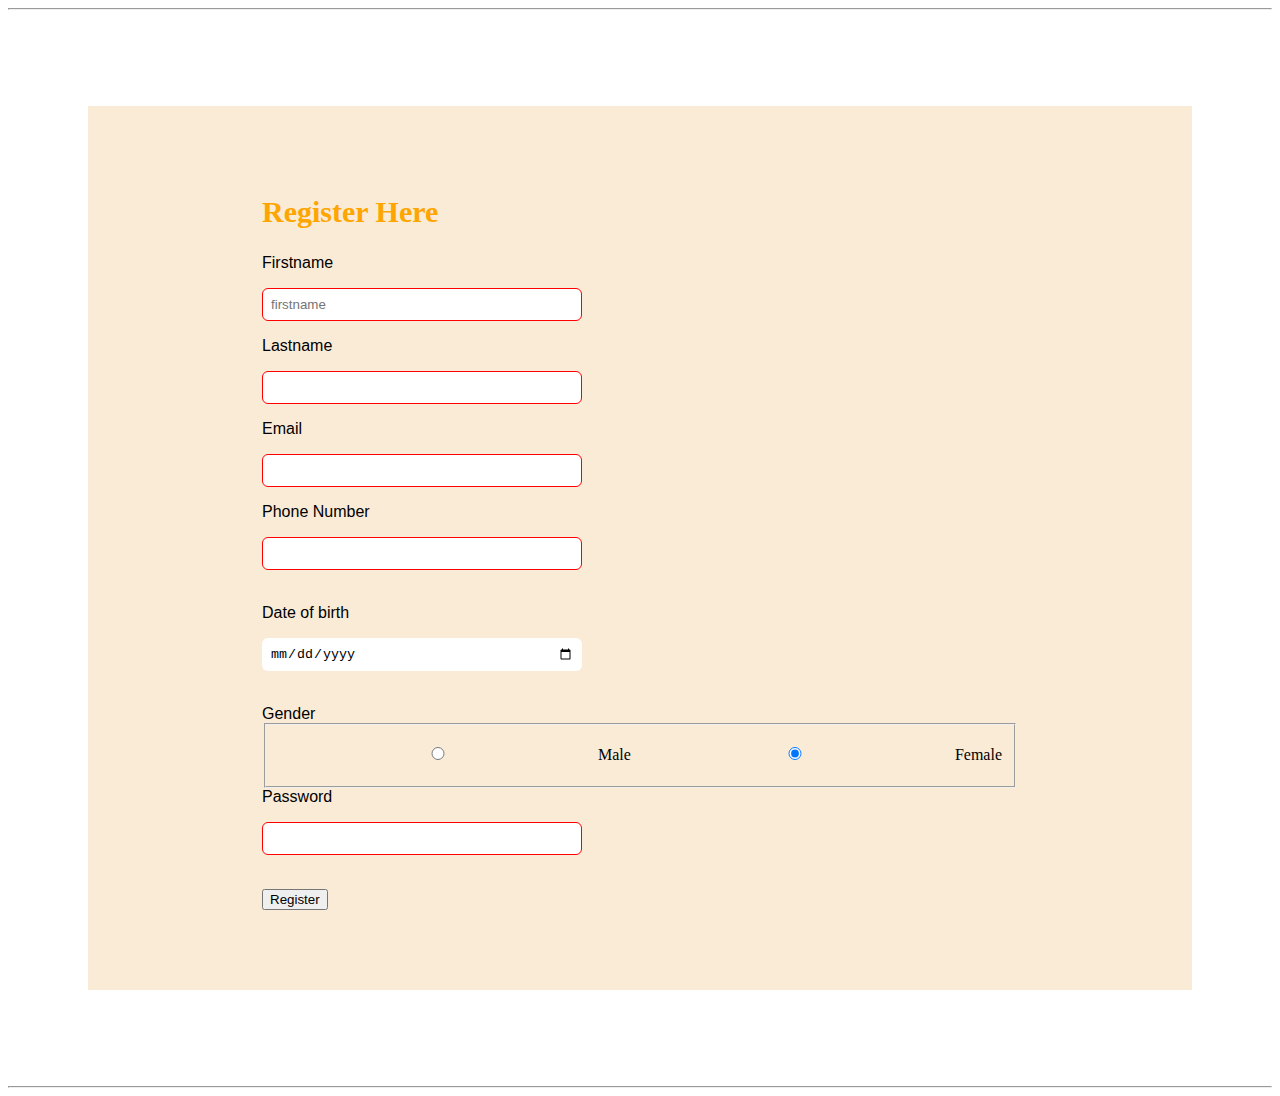
==== index.html @ 62db4a1c "second commit" ====
<html>
    <head>
        <title>Input</title>
        <link rel="stylesheet" href="">
    </head>
    <style>
        main{
            background-color: antiquewhite;
            display: flex;
            justify-content: center;
            margin: 6rem 5rem;
            padding: 4rem;
        }
        input{
            border-style: none;
            width: 20rem;
            border-radius: 6px;
            margin: 1rem 0;
            padding: 8px;
        }

        input:invalid {
            border: 1px solid red;
        }

        .form > h2 {
            color: orange;
            font-size: 30px;
        }
        label {
           font-family: 'Franklin Gothic Medium', 'Arial Narrow', Arial, sans-serif;
        }
    </style>    

    <body>
        <header>
            <!-- <p>This is the header section</p> -->
        </header>
        <hr>
        <main>
            <!-- Our coding for today happens here!!! -->
            
                <form class="form" action="">
                    <h2>Register Here</h2>

                    <label for="firstname">Firstname</label><br>
                    <input type="text" id="firstname" name="firstname" placeholder="firstname" required minlength="3">
                    <br>

                    <label for="lastname">Lastname</label><br>
                    <input type="text" id="lastname" name="lastname" required>
                    <br>

                    <label for="email">Email</label><br>
                    <input type="email" id="email" name="email" required>
                    <br>

                    <label for="phone">Phone Number</label><br>
                    <input type="number" id="phone" name="phone" required>
                    <br>
                    <br>
                    <label for="date">Date of birth</label><br>
                    <input type="date" id="date" name="date">
                    <br><br>

                    <label for="">Gender</label>
                    <fieldset id="set">
                       <input type="radio" name="set" value="male">Male
                       <input type="radio" name="set" value="female" checked>Female
                    </fieldset>

                    <label for="password">Password</label><br>
                    <input type="password" id="password" name="password" required>
                    <br>
                    <br>
                    <!-- <input type="submit" value="Sign-up"> -->
                    <button type="submit">Register</button>
                    
                </form>
            

        </main>
        <hr>
        <footer>
            <!-- <p>This is the footer section</p> -->
        </footer>
    </body>
</html>
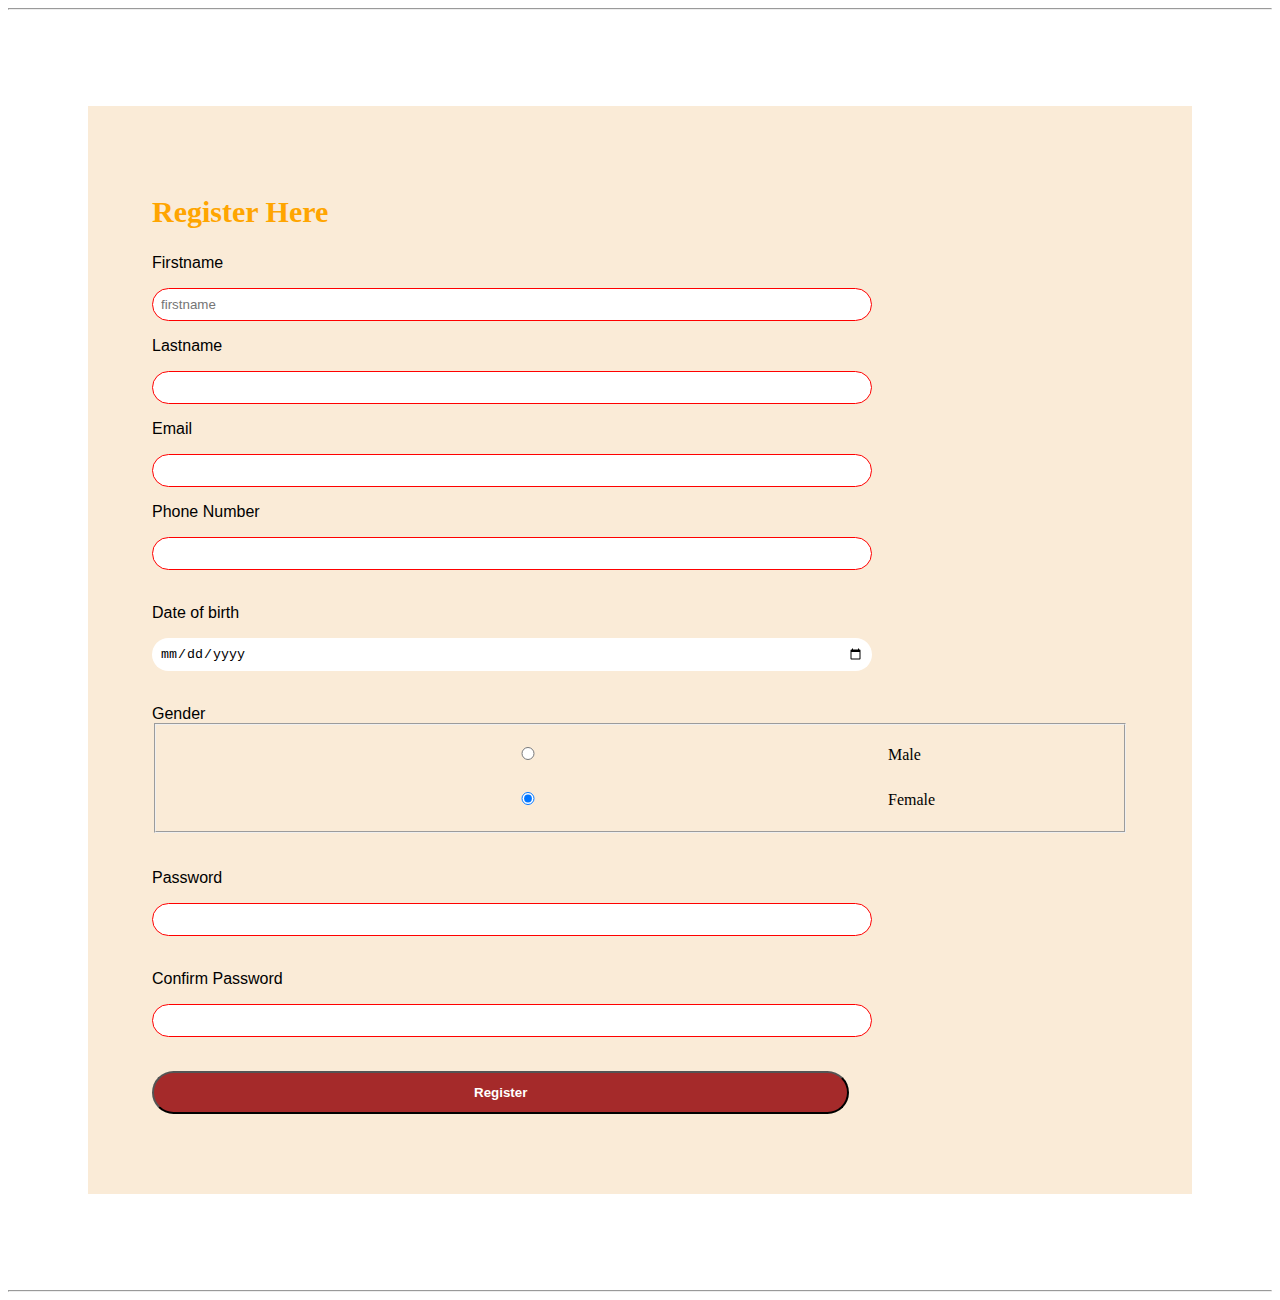
==== commit d33770ea: "third commit" ====
--- a/index.html
+++ b/index.html
@@ -13,8 +13,8 @@
         }
         input{
             border-style: none;
-            width: 20rem;
-            border-radius: 6px;
+            width: 45rem;
+            border-radius: 10rem;
             margin: 1rem 0;
             padding: 8px;
         }
@@ -30,6 +30,23 @@
         label {
            font-family: 'Franklin Gothic Medium', 'Arial Narrow', Arial, sans-serif;
         }
+
+        button {
+            background-color: brown;
+            color: white;
+            font-weight: bold;
+            padding: 12px 20rem;
+            border-radius: 8rem;
+            cursor: pointer;
+        }
+
+        button:hover {
+            transition: 3s all;
+            background-color: blue;
+            border-radius: 10rem;
+            color: gray;
+        }
+
     </style>    
 
     <body>
@@ -44,7 +61,7 @@
                     <h2>Register Here</h2>
 
                     <label for="firstname">Firstname</label><br>
-                    <input type="text" id="firstname" name="firstname" placeholder="firstname" required minlength="3">
+                    <input type="text" id="firstname" name="firstname" placeholder="firstname" required minlength="3" maxlength="5">
                     <br>
 
                     <label for="lastname">Lastname</label><br>
@@ -68,9 +85,15 @@
                        <input type="radio" name="set" value="male">Male
                        <input type="radio" name="set" value="female" checked>Female
                     </fieldset>
+                    <br><br>
 
                     <label for="password">Password</label><br>
-                    <input type="password" id="password" name="password" required>
+                    <input type="password" id="password" name="password" required minlength="4" maxlength="7">
+                    <br>
+                    <br>
+
+                    <label for="password">Confirm Password</label><br>
+                    <input type="password" id="confirm-password" name="confirm password" required minlength="4" maxlength="7">
                     <br>
                     <br>
                     <!-- <input type="submit" value="Sign-up"> -->
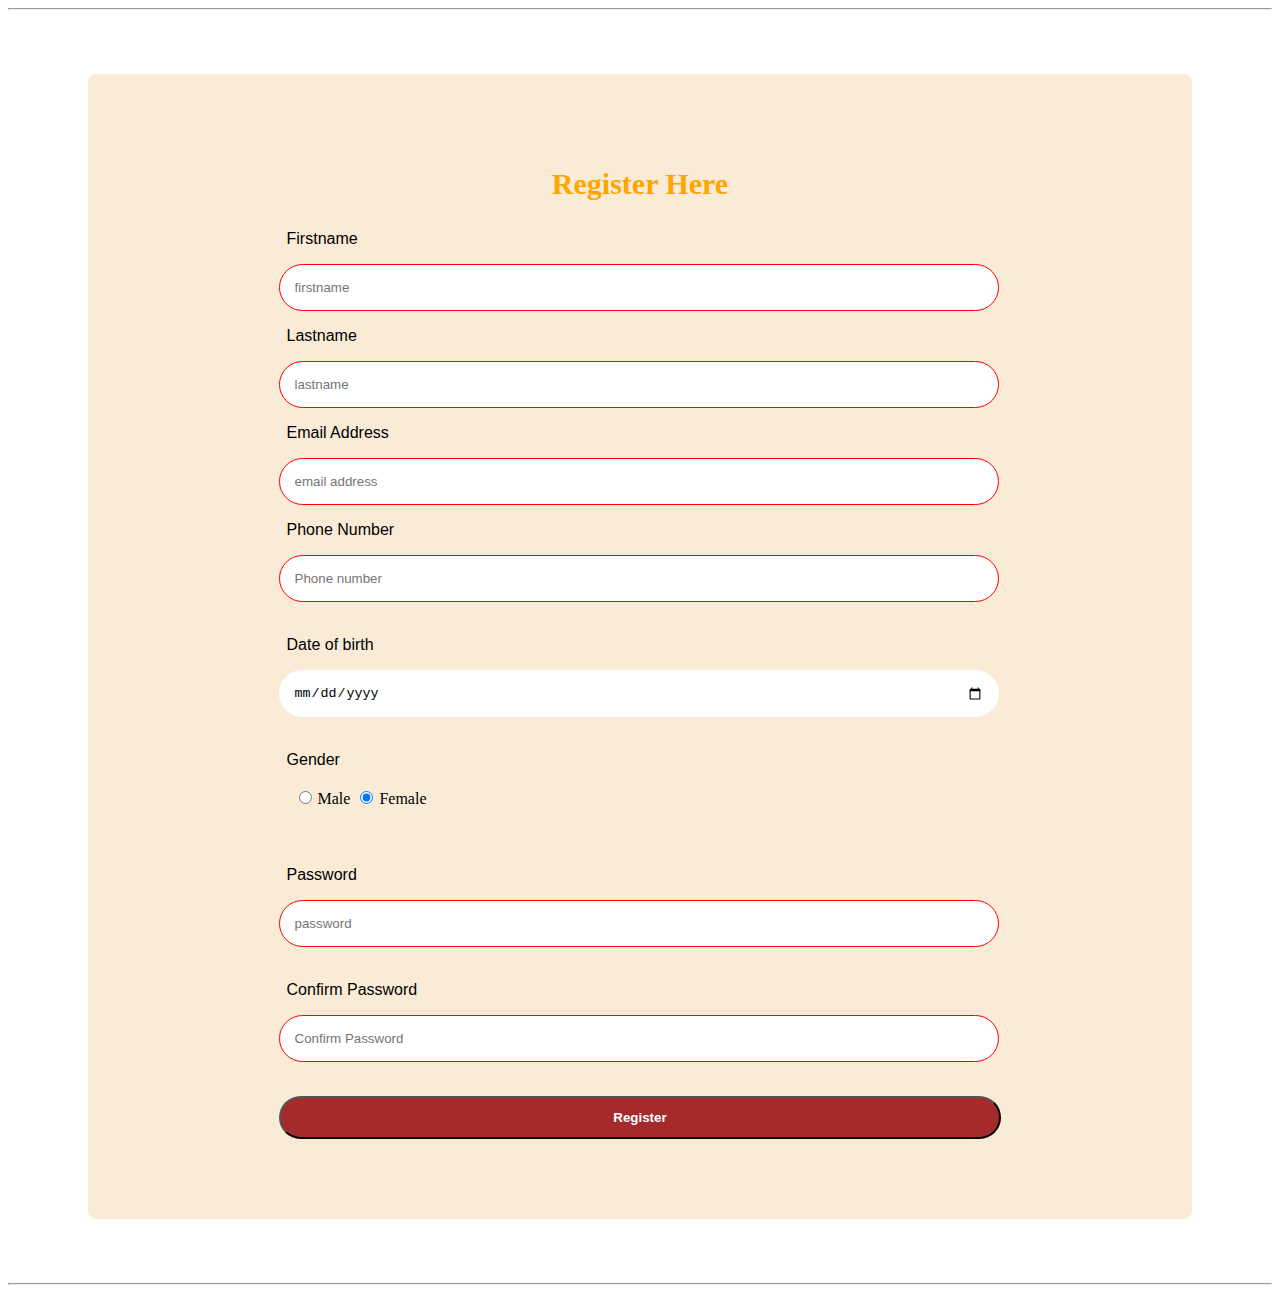
==== commit 8245d51b: "forth commit" ====
--- a/index.html
+++ b/index.html
@@ -8,15 +8,16 @@
             background-color: antiquewhite;
             display: flex;
             justify-content: center;
-            margin: 6rem 5rem;
+            margin: 4rem 5rem;
             padding: 4rem;
+            border-radius: 8px;
         }
         input{
             border-style: none;
             width: 45rem;
             border-radius: 10rem;
             margin: 1rem 0;
-            padding: 8px;
+            padding: 15px;
         }
 
         input:invalid {
@@ -26,25 +27,36 @@
         .form > h2 {
             color: orange;
             font-size: 30px;
+            text-align: center;
+            padding: 4px;
         }
         label {
            font-family: 'Franklin Gothic Medium', 'Arial Narrow', Arial, sans-serif;
+           padding: 8px;
+        }
+
+        #set{
+            border-style: none;
+        }
+
+        #set > input {
+            width: 25px;
         }
 
         button {
             background-color: brown;
             color: white;
             font-weight: bold;
-            padding: 12px 20rem;
+            padding: 12px 20.8rem;
             border-radius: 8rem;
             cursor: pointer;
         }
 
         button:hover {
-            transition: 3s all;
+            transition: 1s all;
             background-color: blue;
             border-radius: 10rem;
-            color: gray;
+            color: white;
         }
 
     </style>    
@@ -65,15 +77,15 @@
                     <br>
 
                     <label for="lastname">Lastname</label><br>
-                    <input type="text" id="lastname" name="lastname" required>
+                    <input type="text" id="lastname" name="lastname" placeholder="lastname" required>
                     <br>
 
-                    <label for="email">Email</label><br>
-                    <input type="email" id="email" name="email" required>
+                    <label for="email">Email Address</label><br>
+                    <input type="email" id="email" name="email" placeholder="email address" required>
                     <br>
 
                     <label for="phone">Phone Number</label><br>
-                    <input type="number" id="phone" name="phone" required>
+                    <input type="number" id="phone" name="phone" placeholder="Phone number" required>
                     <br>
                     <br>
                     <label for="date">Date of birth</label><br>
@@ -82,18 +94,18 @@
 
                     <label for="">Gender</label>
                     <fieldset id="set">
-                       <input type="radio" name="set" value="male">Male
+                       <input type="radio"  name="set" value="male">Male
                        <input type="radio" name="set" value="female" checked>Female
                     </fieldset>
                     <br><br>
 
                     <label for="password">Password</label><br>
-                    <input type="password" id="password" name="password" required minlength="4" maxlength="7">
+                    <input type="password" id="password" name="password" placeholder="password" required minlength="4" maxlength="12">
                     <br>
                     <br>
 
-                    <label for="password">Confirm Password</label><br>
-                    <input type="password" id="confirm-password" name="confirm password" required minlength="4" maxlength="7">
+                    <label for="confirm_password">Confirm Password</label><br>
+                    <input type="password" id="confirm_password" name="confirm_password" placeholder="Confirm Password" required minlength="4" maxlength="12">
                     <br>
                     <br>
                     <!-- <input type="submit" value="Sign-up"> -->
